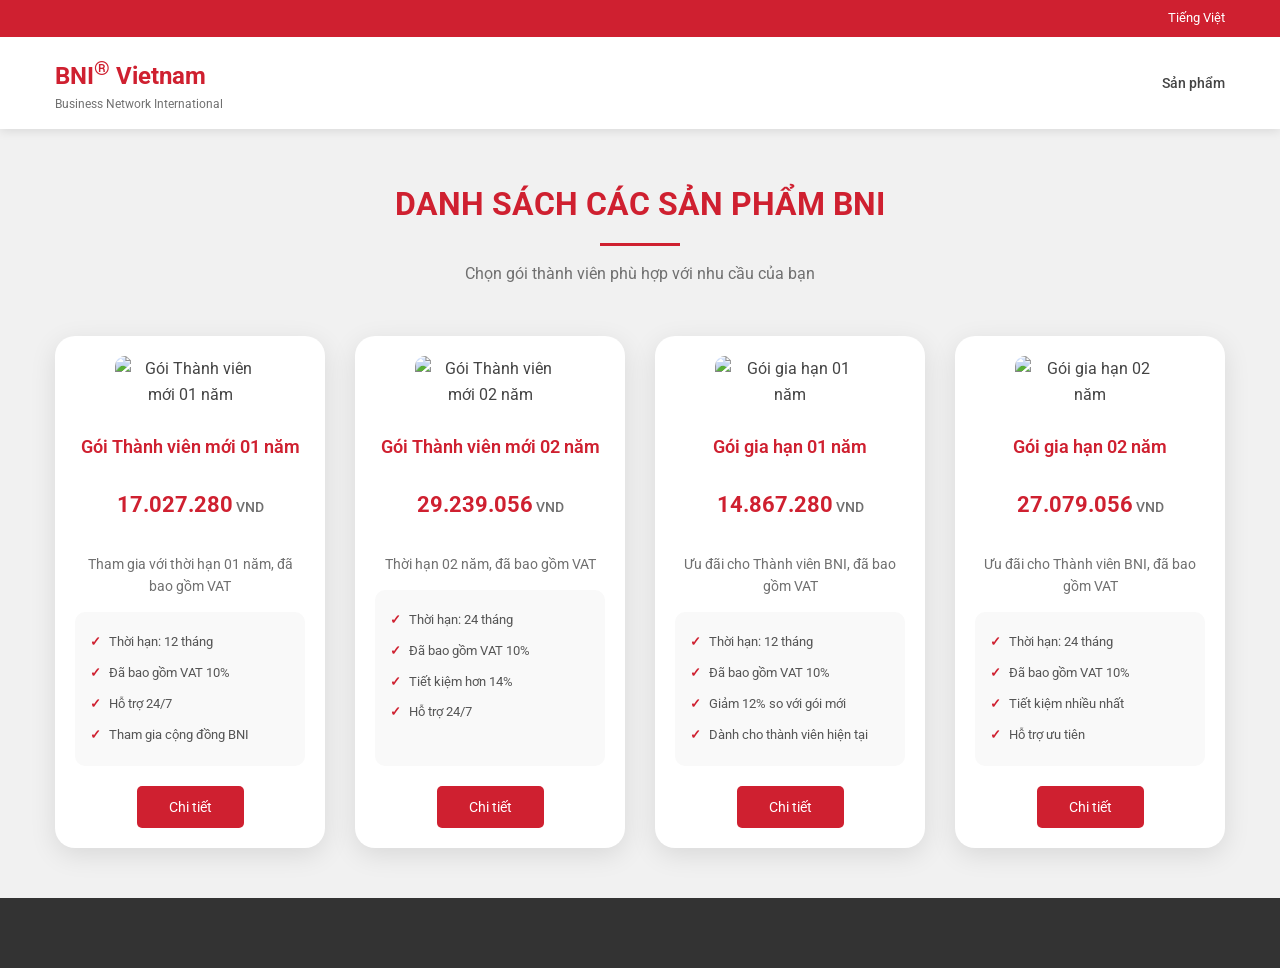
==== index.html @ 5d9e8cc7 "CM" ====
<!DOCTYPE html>
<html lang="vi">
<head>
    <meta charset="UTF-8">
    <meta name="viewport" content="width=device-width, initial-scale=1.0">
    <title>BNI Member Shop - Các Gói Thành Viên</title>
    <link href="https://fonts.googleapis.com/css2?family=Roboto:wght@300;400;500;600;700&display=swap" rel="stylesheet">
    <link rel="stylesheet" href="css/shared.css">
    <link rel="stylesheet" href="css/shop.css">
</head>
<body>
    <!-- Header -->
    <header class="header">
        <div class="header-top">
            <div class="container">
                <a href="#">Tiếng Việt</a>
            </div>
        </div>
        <div class="header-main">
            <div class="container">
                <div class="logo">
                    <div class="logo-text">
                        BNI<sup>®</sup> Vietnam
                        <span>Business Network International</span>
                    </div>
                </div>
                <ul class="nav-menu">
                    <li><a href="member-shop.html">Sản phẩm</a></li>
                </ul>
            </div>
        </div>
    </header>

    <!-- Main Content -->
    <main class="main-content">
        <div class="container">
            <div class="section-title">
                <h2>Danh Sách Các Sản Phẩm BNI</h2>
                <p>Chọn gói thành viên phù hợp với nhu cầu của bạn</p>
            </div>

            <!-- Member Shop Grid - BNI Original Class -->
            <div class="member-shop">
                <!-- Product 1: Gói Thành viên mới 01 năm -->
                <div class="product-card">
                    <img src="https://bni.vn/img/site/68599e6d21dceb000d6339f2.jpg" alt="Gói Thành viên mới 01 năm">
                    <h5>Gói Thành viên mới 01 năm</h5>
                    <div class="product-price">
                        <p><strong>17.027.280</strong> <span class="currency">VND</span></p>
                        <!-- Hidden raw price field -->
                        <input type="hidden" class="price-raw" value="17027280" data-product-id="member-new-1year">
                    </div>
                    <p>Tham gia với thời hạn 01 năm, đã bao gồm VAT</p>
                    <ul class="product-features">
                        <li>Thời hạn: 12 tháng</li>
                        <li>Đã bao gồm VAT 10%</li>
                        <li>Hỗ trợ 24/7</li>
                        <li>Tham gia cộng đồng BNI</li>
                    </ul>
                    <a href="goi-thanh-vien-moi-01-nam.html" class="btn btn-cart">Chi tiết</a>
                </div>

                <!-- Product 2: Gói Thành viên mới 02 năm -->
                <div class="product-card">
                    <img src="https://bni.vn/img/site/68599e6d21dceb000d6339f2.jpg" alt="Gói Thành viên mới 02 năm">
                    <h5>Gói Thành viên mới 02 năm</h5>
                    <div class="product-price">
                        <p><strong>29.239.056</strong> <span class="currency">VND</span></p>
                        <!-- Hidden raw price field -->
                        <input type="hidden" class="price-raw" value="29239056" data-product-id="member-new-2year">
                    </div>
                    <p>Thời hạn 02 năm, đã bao gồm VAT</p>
                    <ul class="product-features">
                        <li>Thời hạn: 24 tháng</li>
                        <li>Đã bao gồm VAT 10%</li>
                        <li>Tiết kiệm hơn 14%</li>
                        <li>Hỗ trợ 24/7</li>
                    </ul>
                    <a href="goi-thanh-vien-moi-02-nam.html" class="btn btn-cart">Chi tiết</a>
                </div>

                <!-- Product 3: Gói gia hạn 01 năm -->
                <div class="product-card">
                    <img src="https://bni.vn/img/site/68599e6d21dceb000d6339f2.jpg" alt="Gói gia hạn 01 năm">
                    <h5>Gói gia hạn 01 năm</h5>
                    <div class="product-price">
                        <p><strong>14.867.280</strong> <span class="currency">VND</span></p>
                        <!-- Hidden raw price field -->
                        <input type="hidden" class="price-raw" value="14867280" data-product-id="member-renew-1year">
                    </div>
                    <p>Ưu đãi cho Thành viên BNI, đã bao gồm VAT</p>
                    <ul class="product-features">
                        <li>Thời hạn: 12 tháng</li>
                        <li>Đã bao gồm VAT 10%</li>
                        <li>Giảm 12% so với gói mới</li>
                        <li>Dành cho thành viên hiện tại</li>
                    </ul>
                    <a href="goi-gia-han-01-nam.html" class="btn btn-cart">Chi tiết</a>
                </div>

                <!-- Product 4: Gói gia hạn 02 năm -->
                <div class="product-card">
                    <img src="https://bni.vn/img/site/68599e6d21dceb000d6339f2.jpg" alt="Gói gia hạn 02 năm">
                    <h5>Gói gia hạn 02 năm</h5>
                    <div class="product-price">
                        <p><strong>27.079.056</strong> <span class="currency">VND</span></p>
                        <!-- Hidden raw price field -->
                        <input type="hidden" class="price-raw" value="27079056" data-product-id="member-renew-2year">
                    </div>
                    <p>Ưu đãi cho Thành viên BNI, đã bao gồm VAT</p>
                    <ul class="product-features">
                        <li>Thời hạn: 24 tháng</li>
                        <li>Đã bao gồm VAT 10%</li>
                        <li>Tiết kiệm nhiều nhất</li>
                        <li>Hỗ trợ ưu tiên</li>
                    </ul>
                    <a href="goi-gia-han-02-nam.html" class="btn btn-cart">Chi tiết</a>
                </div>
            </div>
        </div>
    </main>

    <!-- Footer -->
    <footer class="footer"></footer>

</body>
</html>
---- css/shared.css ----
/* =====================
   RESET
   ===================== */
* {
    margin: 0;
    padding: 0;
    box-sizing: border-box;
}

/* =====================
   BASE
   ===================== */
body {
    font-family: 'Roboto', sans-serif;
    background-color: #f1f1f1;
    color: #444444;
    line-height: 1.6;
}

.container {
    max-width: 1200px;
    margin: 0 auto;
    padding: 0 15px;
}

/* =====================
   HEADER
   ===================== */
.header {
    background-color: #ffffff;
    box-shadow: 0 2px 10px rgba(0, 0, 0, 0.1);
    position: sticky;
    top: 0;
    z-index: 1000;
}

.header-top {
    background-color: #CF2030;
    color: #ffffff;
    padding: 8px 0;
    font-size: 13px;
}

.header-top .container {
    display: flex;
    justify-content: flex-end;
    align-items: center;
    gap: 20px;
}

.header-top a {
    color: #ffffff;
    text-decoration: none;
}

.header-top a:hover {
    text-decoration: underline;
}

.header-main {
    padding: 15px 0;
}

.header-main .container {
    display: flex;
    justify-content: space-between;
    align-items: center;
}

.logo {
    display: flex;
    align-items: center;
    gap: 10px;
}

.logo img {
    height: 50px;
}

.logo-text {
    font-size: 24px;
    font-weight: 700;
    color: #CF2030;
}

.logo-text span {
    display: block;
    font-size: 12px;
    font-weight: 400;
    color: #707070;
}

.nav-menu {
    display: flex;
    gap: 25px;
    list-style: none;
}

.nav-menu a {
    color: #444444;
    text-decoration: none;
    font-weight: 500;
    font-size: 14px;
    transition: color 0.3s;
    padding: 10px 0;
}

.nav-menu a:hover {
    color: #CF2030;
}

/* =====================
   FOOTER
   ===================== */
.footer {
    background-color: #333333;
    color: #ffffff;
    padding: 50px 0 20px;
}

.footer-content {
    display: grid;
    grid-template-columns: repeat(4, 1fr);
    gap: 30px;
    margin-bottom: 30px;
}

.footer-section h4 {
    color: #CF2030;
    font-size: 16px;
    margin-bottom: 20px;
    text-transform: uppercase;
}

.footer-section ul {
    list-style: none;
}

.footer-section ul li {
    margin-bottom: 10px;
}

.footer-section ul a {
    color: #cccccc;
    text-decoration: none;
    font-size: 14px;
    transition: color 0.3s;
}

.footer-section ul a:hover {
    color: #CF2030;
}

.footer-bottom {
    border-top: 1px solid #555555;
    padding-top: 20px;
    text-align: center;
    font-size: 13px;
    color: #999999;
}

.footer-bottom p {
    margin-bottom: 5px;
}

/* =====================
   PRODUCT CARD (base)
   ===================== */
.product-card {
    background: #ffffff;
    border-radius: 20px;
    box-shadow: 0px 7px 27px rgba(0, 0, 0, 0.1);
    text-align: center;
    transition: transform 0.3s ease, box-shadow 0.3s ease;
    display: flex;
    flex-direction: column;
    height: 100%;
}

.product-card:hover {
    transform: translateY(-5px);
    box-shadow: 0 15px 40px rgba(0, 0, 0, 0.15);
}

.product-card img {
    border-radius: 10px;
    max-width: 100%;
    height: auto;
    margin: 0 auto 15px;
}

.product-card h5 {
    color: #CF2030;
    font-weight: 600;
    display: flex;
    align-items: center;
    justify-content: center;
}

.product-card .product-price strong {
    font-weight: 700;
    color: #CF2030;
}

.product-card .product-price .currency {
    color: #707070;
}

.product-card .product-features {
    text-align: left;
    background: #f9f9f9;
    border-radius: 10px;
    flex-grow: 1;
}

.product-card .product-features li {
    list-style: none;
    color: #555;
    display: flex;
    align-items: center;
    gap: 8px;
}

.product-card .product-features li::before {
    content: '✓';
    color: #CF2030;
    font-weight: bold;
}

/* =====================
   RESPONSIVE
   ===================== */
.menu-toggle {
    display: none;
    background: none;
    border: none;
    font-size: 24px;
    color: #CF2030;
    cursor: pointer;
}

@media (max-width: 900px) {
    .menu-toggle {
        display: block;
    }

    .nav-menu {
        display: none;
        position: absolute;
        top: 100%;
        left: 0;
        right: 0;
        background: #ffffff;
        flex-direction: column;
        padding: 20px;
        box-shadow: 0 5px 20px rgba(0, 0, 0, 0.1);
    }

    .nav-menu.active {
        display: flex;
    }

    .header-main .container {
        position: relative;
    }
}

@media (max-width: 768px) {
    .footer-content {
        grid-template-columns: repeat(2, 1fr);
    }
}

@media (max-width: 480px) {
    .footer-content {
        grid-template-columns: 1fr;
    }
}
---- css/shop.css ----
/* =====================
   MAIN CONTENT
   ===================== */
.main-content {
    padding: 50px 0;
}

/* =====================
   SECTION TITLE
   ===================== */
.section-title {
    text-align: center;
    margin-bottom: 50px;
}

.section-title h2 {
    color: #CF2030;
    font-size: 32px;
    font-weight: 700;
    text-transform: uppercase;
    position: relative;
    display: inline-block;
    padding-bottom: 15px;
}

.section-title h2::after {
    content: '';
    position: absolute;
    bottom: 0;
    left: 50%;
    transform: translateX(-50%);
    width: 80px;
    height: 3px;
    background: #cf2030;
}

.section-title p {
    color: #707070;
    margin-top: 15px;
    font-size: 16px;
}

/* =====================
   MEMBER SHOP GRID (4 cols)
   ===================== */
.member-shop {
    display: grid;
    grid-template-columns: repeat(4, 1fr);
    gap: 30px;
}

/* Product Card - shop sizing */
.product-card {
    padding: 20px;
    position: relative;
    overflow: hidden;
}

.product-card img {
    width: 150px;
}

.product-card h5 {
    font-size: 18px;
    margin-bottom: 15px;
    min-height: 50px;
}

.product-card .product-price {
    margin-bottom: 15px;
}

.product-card .product-price strong {
    font-size: 22px;
}

.product-card .product-price .currency {
    font-size: 14px;
    font-weight: 500;
}

.product-card p {
    color: #707070;
    font-size: 14px;
    margin-bottom: 15px;
}

.product-card .product-features {
    padding: 15px;
    margin-bottom: 20px;
}

.product-card .product-features li {
    padding: 5px 0;
    font-size: 13px;
}

/* Button Cart */
.btn-cart {
    padding: 10px 32px;
    background: #cf2030;
    color: #ffffff !important;
    text-decoration: none;
    border-radius: 5px;
    font-weight: normal;
    font-size: 14px;
    transition: background 0.3s ease;
    border: none;
    cursor: pointer;
    align-self: center;
    width: auto;
    margin-top: auto;
    display: inline-block;
}

.btn-cart:hover {
    background: #b01a28;
}

/* =====================
   RESPONSIVE
   ===================== */
@media (max-width: 1024px) {
    .member-shop {
        grid-template-columns: repeat(2, 1fr);
    }
}

@media (max-width: 600px) {
    .member-shop {
        grid-template-columns: 1fr;
    }
}
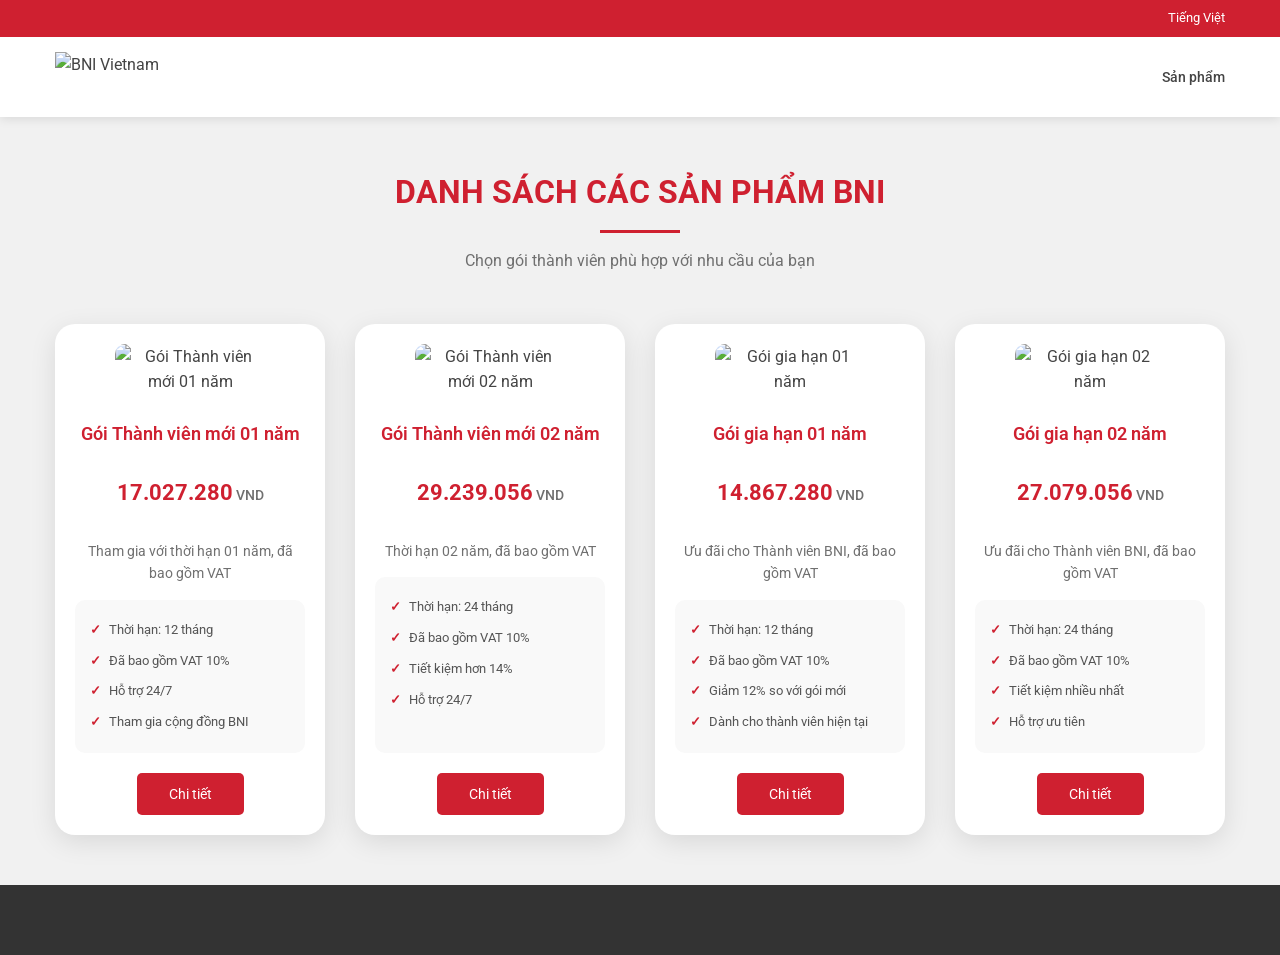
==== commit 8f3556cd: "Merge pull request #3 from datnt2207/main CM code sau khi nhúng" ====
--- a/index.html
+++ b/index.html
@@ -18,14 +18,11 @@
         </div>
         <div class="header-main">
             <div class="container">
-                <div class="logo">
-                    <div class="logo-text">
-                        BNI<sup>®</sup> Vietnam
-                        <span>Business Network International</span>
-                    </div>
-                </div>
+                <a href="index.html" class="logo">
+                    <img src="https://bni.vn/img/site/68599e6d21dceb000d6339f2.jpg" alt="BNI Vietnam">
+                </a>
                 <ul class="nav-menu">
-                    <li><a href="member-shop.html">Sản phẩm</a></li>
+                    <li><a href="index.html">Sản phẩm</a></li>
                 </ul>
             </div>
         </div>
--- a/css/shared.css
+++ b/css/shared.css
@@ -71,6 +71,8 @@
     display: flex;
     align-items: center;
     gap: 10px;
+    text-decoration: none;
+    color: inherit;
 }
 
 .logo img {
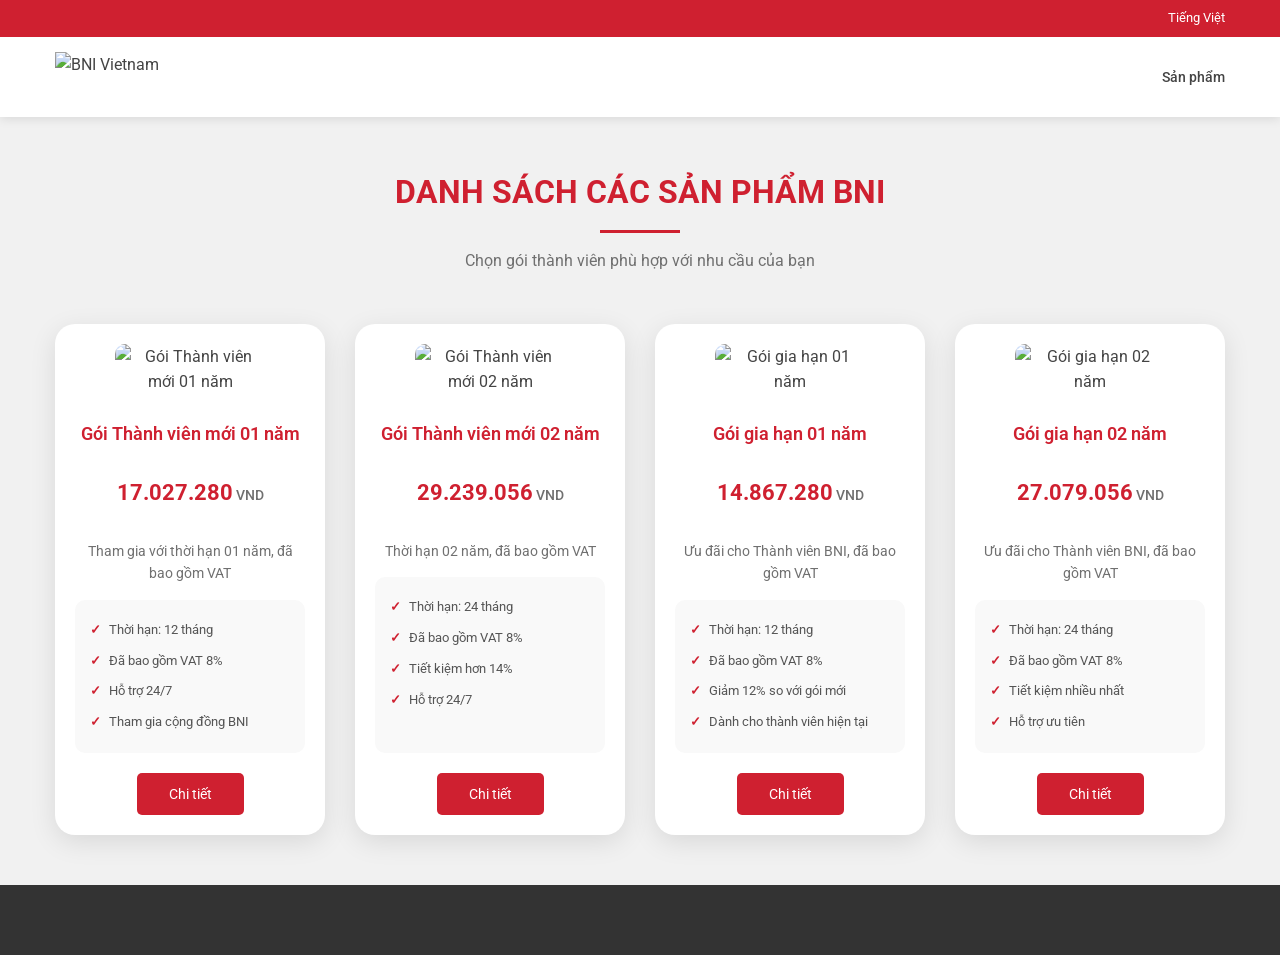
==== commit 0ba6a133: "Merge pull request #5 from datnt2207/main Fix VAT 10% -> 8%" ====
--- a/index.html
+++ b/index.html
@@ -50,7 +50,7 @@
                     <p>Tham gia với thời hạn 01 năm, đã bao gồm VAT</p>
                     <ul class="product-features">
                         <li>Thời hạn: 12 tháng</li>
-                        <li>Đã bao gồm VAT 10%</li>
+                        <li>Đã bao gồm VAT 8%</li>
                         <li>Hỗ trợ 24/7</li>
                         <li>Tham gia cộng đồng BNI</li>
                     </ul>
@@ -69,7 +69,7 @@
                     <p>Thời hạn 02 năm, đã bao gồm VAT</p>
                     <ul class="product-features">
                         <li>Thời hạn: 24 tháng</li>
-                        <li>Đã bao gồm VAT 10%</li>
+                        <li>Đã bao gồm VAT 8%</li>
                         <li>Tiết kiệm hơn 14%</li>
                         <li>Hỗ trợ 24/7</li>
                     </ul>
@@ -88,7 +88,7 @@
                     <p>Ưu đãi cho Thành viên BNI, đã bao gồm VAT</p>
                     <ul class="product-features">
                         <li>Thời hạn: 12 tháng</li>
-                        <li>Đã bao gồm VAT 10%</li>
+                        <li>Đã bao gồm VAT 8%</li>
                         <li>Giảm 12% so với gói mới</li>
                         <li>Dành cho thành viên hiện tại</li>
                     </ul>
@@ -107,7 +107,7 @@
                     <p>Ưu đãi cho Thành viên BNI, đã bao gồm VAT</p>
                     <ul class="product-features">
                         <li>Thời hạn: 24 tháng</li>
-                        <li>Đã bao gồm VAT 10%</li>
+                        <li>Đã bao gồm VAT 8%</li>
                         <li>Tiết kiệm nhiều nhất</li>
                         <li>Hỗ trợ ưu tiên</li>
                     </ul>
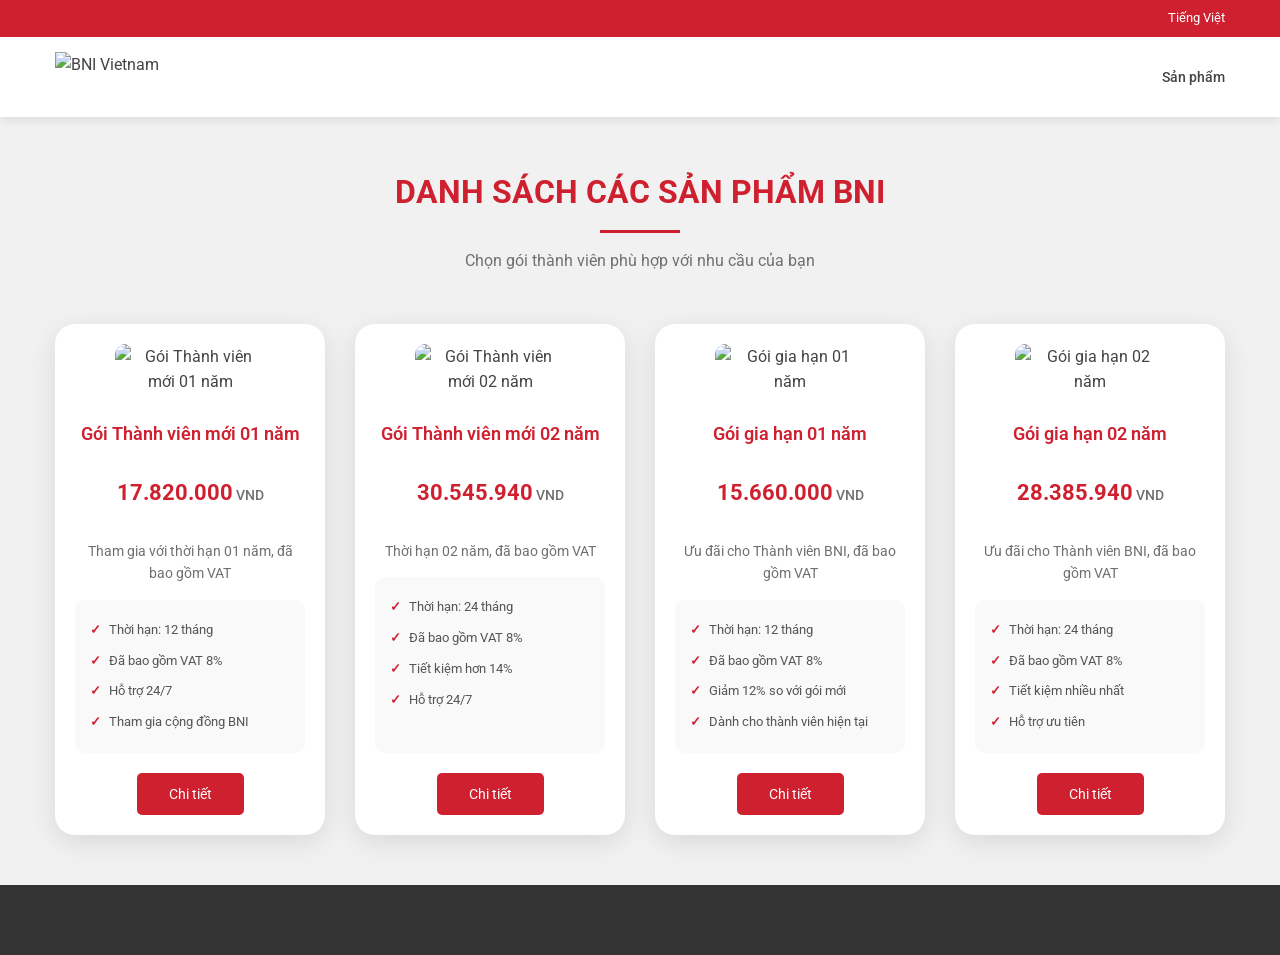
==== commit 872bb004: "CM gia moi tu 01/04/2026" ====
--- a/index.html
+++ b/index.html
@@ -43,9 +43,9 @@
                     <img src="https://bni.vn/img/site/68599e6d21dceb000d6339f2.jpg" alt="Gói Thành viên mới 01 năm">
                     <h5>Gói Thành viên mới 01 năm</h5>
                     <div class="product-price">
-                        <p><strong>17.027.280</strong> <span class="currency">VND</span></p>
+                        <p><strong>17.820.000</strong> <span class="currency">VND</span></p>
                         <!-- Hidden raw price field -->
-                        <input type="hidden" class="price-raw" value="17027280" data-product-id="member-new-1year">
+                        <input type="hidden" class="price-raw" value="17820000" data-product-id="member-new-1year">
                     </div>
                     <p>Tham gia với thời hạn 01 năm, đã bao gồm VAT</p>
                     <ul class="product-features">
@@ -62,9 +62,9 @@
                     <img src="https://bni.vn/img/site/68599e6d21dceb000d6339f2.jpg" alt="Gói Thành viên mới 02 năm">
                     <h5>Gói Thành viên mới 02 năm</h5>
                     <div class="product-price">
-                        <p><strong>29.239.056</strong> <span class="currency">VND</span></p>
+                        <p><strong>30.545.940</strong> <span class="currency">VND</span></p>
                         <!-- Hidden raw price field -->
-                        <input type="hidden" class="price-raw" value="29239056" data-product-id="member-new-2year">
+                        <input type="hidden" class="price-raw" value="30545940" data-product-id="member-new-2year">
                     </div>
                     <p>Thời hạn 02 năm, đã bao gồm VAT</p>
                     <ul class="product-features">
@@ -81,9 +81,9 @@
                     <img src="https://bni.vn/img/site/68599e6d21dceb000d6339f2.jpg" alt="Gói gia hạn 01 năm">
                     <h5>Gói gia hạn 01 năm</h5>
                     <div class="product-price">
-                        <p><strong>14.867.280</strong> <span class="currency">VND</span></p>
+                        <p><strong>15.660.000</strong> <span class="currency">VND</span></p>
                         <!-- Hidden raw price field -->
-                        <input type="hidden" class="price-raw" value="14867280" data-product-id="member-renew-1year">
+                        <input type="hidden" class="price-raw" value="15660000" data-product-id="member-renew-1year">
                     </div>
                     <p>Ưu đãi cho Thành viên BNI, đã bao gồm VAT</p>
                     <ul class="product-features">
@@ -100,9 +100,9 @@
                     <img src="https://bni.vn/img/site/68599e6d21dceb000d6339f2.jpg" alt="Gói gia hạn 02 năm">
                     <h5>Gói gia hạn 02 năm</h5>
                     <div class="product-price">
-                        <p><strong>27.079.056</strong> <span class="currency">VND</span></p>
+                        <p><strong>28.385.940</strong> <span class="currency">VND</span></p>
                         <!-- Hidden raw price field -->
-                        <input type="hidden" class="price-raw" value="27079056" data-product-id="member-renew-2year">
+                        <input type="hidden" class="price-raw" value="28385940" data-product-id="member-renew-2year">
                     </div>
                     <p>Ưu đãi cho Thành viên BNI, đã bao gồm VAT</p>
                     <ul class="product-features">
